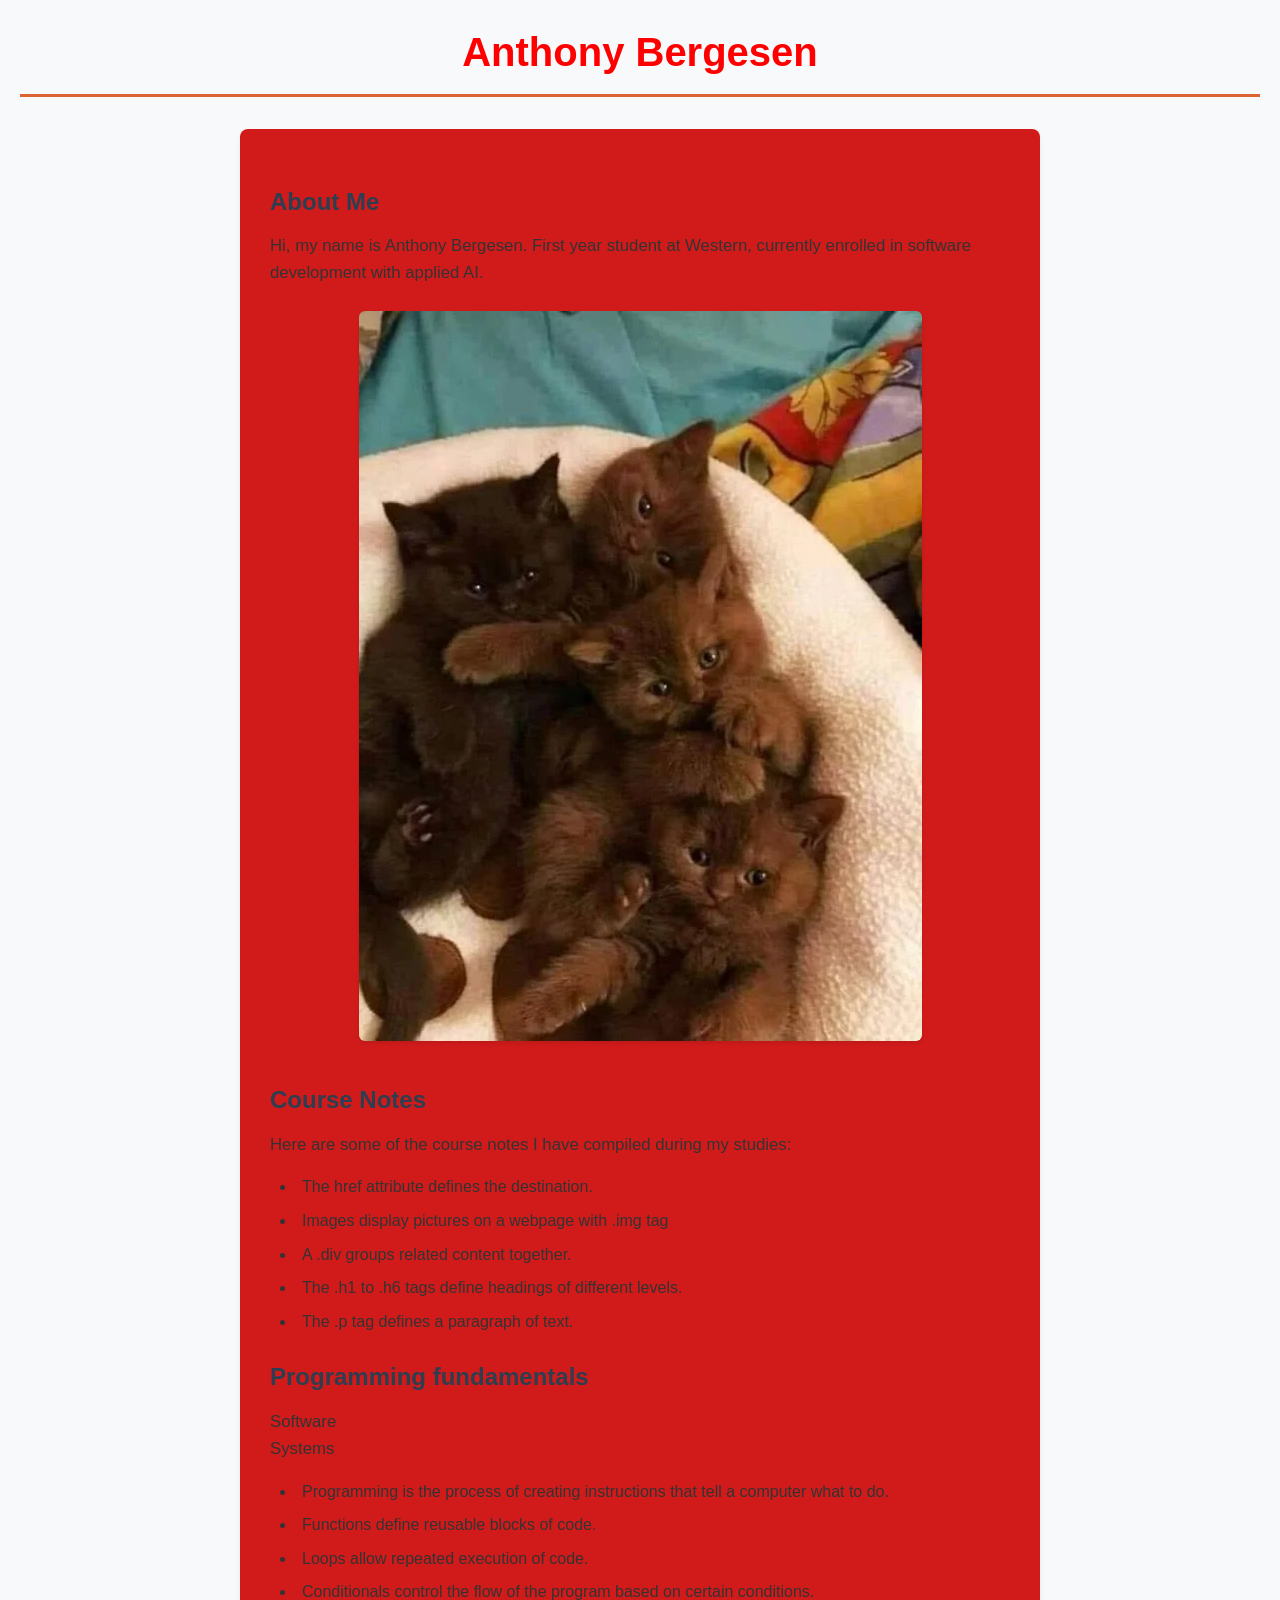
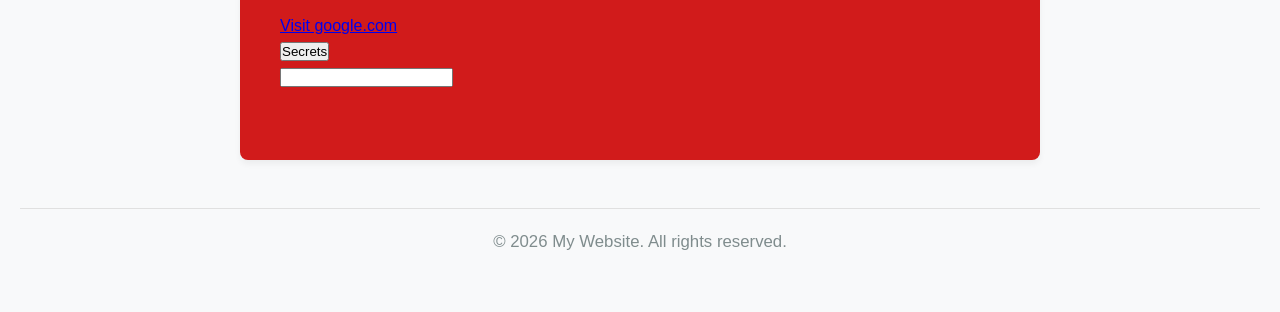
==== index.html @ be9e9750 "finalpart1" ====
<!DOCTYPE html>
<html lang="en">
<head>
    <meta charset="UTF-8">
    <meta name="viewport" content="width=device-width, initial-scale=1.0">
    <title>My First Website</title>
    <!-- Link to an external CSS file for styling -->
    <link rel="stylesheet" href="css/styles.css">
</head>
<body>

    <!-- Header Section -->
    <header>
       <div> <h1>Anthony Bergesen</h1> </div>
    </header>

    <!-- Main Content Area -->
    <main>
        <section id="about">
            <h2>About Me</h2>
            <p>Hi, my name is Anthony Bergesen. First year student at Western, currently enrolled in software development with applied AI.</p>
            <img src="brownkitties.webp" alt="Cute brown kitties">
        </section>

        <section id="services">
            <h2>Course Notes</h2>
            <p>Here are some of the course notes I have compiled during my studies: </p>
            <!-- FIXED: Added missing opening ul tag here -->
            <ul>
                <li>The href attribute defines the destination.</li>
                <li>Images display pictures on a webpage with .img tag</li>
                <li>A .div groups related content together.</li>
                <li>The .h1 to .h6 tags define headings of different levels.</li>
                <li>The .p tag defines a paragraph of text.</li>
            </ul> <!-- FIXED: Closed the first list properly before the next heading -->
            
            <h2>Programming fundamentals</h2>  
            <p>Software<br>Systems</p>
        
            <ul>
                <li>Programming is the process of creating instructions that tell a computer what to do.</li>
                <li>Functions define reusable blocks of code.</li>
                <li>Loops allow repeated execution of code.</li>
                <li>Conditionals control the flow of the program based on certain conditions.</li>
                <a href="https://google.com"> Visit google.com</a>
                <br>
                <button>Secrets</button>
                <label for="user-input">
                <br>
                <input type="text">
                <br>

            </ul>
        </section>
    </main>

    <!-- Footer Section -->
    <footer>
        <p>&copy; 2026 My Website. All rights reserved.</p>
    </footer>

    <!-- Link to an external JavaScript file for functionality -->
    <script src="script.js"></script>
</body>
</html>
---- css/styles.css ----
* {
    margin: 0;
    padding: 0;
    box-sizing: border-box;
}



body {
    font-family: 'Segoe UI', Tahoma, Geneva, Verdana, sans-serif;
    line-height: 1.6;
    color: #333333;
    background-color: #f8f9fa;
    padding: 20px;
}

/* 2. Typography & Headers */
h1 {
    font-size: 2.5rem;
    color: red;
    text-align: center;
    margin-bottom: 2rem;
    padding-bottom: 10px;
    border-bottom: 3px solid #db6334;
}

h2 {
    font-size: 1.5rem;
    color: #2c3e50;
    margin-top: 1.5rem;
    margin-bottom: 0.75rem;
}

/* 3. Main Layout Containers */
main {
    max-width: 800px;
    margin: 0 auto;
    background: #d11b1b;
    padding: 30px;
    border-radius: 8px;
    box-shadow: 0 4px 6px rgba(0, 0, 0, 0.05);
}

section {
    margin-bottom: 2.5rem;
}

/* 4. Content Elements (Paragraphs, Images, Lists) */
p {
    margin-bottom: 1rem;
    font-size: 1.05rem;
}

img {
    display: block;
    max-width: 100%;
    height: auto;
    border-radius: 6px;
    margin: 1.5rem auto;
    box-shadow: 0 2px 4px rgba(0, 0, 0, 0.1);
}

ul {
    list-style-position: inside;
    margin-bottom: 1.5rem;
    padding-left: 10px;
}

li {
    margin-bottom: 0.5rem;
    font-size: 1rem;
}

/* 5. Footer styling */
footer {
    text-align: center;
    margin-top: 3rem;
    padding: 20px 0;
    font-size: 0.9rem;
    color: #7f8c8d;
    border-top: 1px solid #e0e0e0;
}
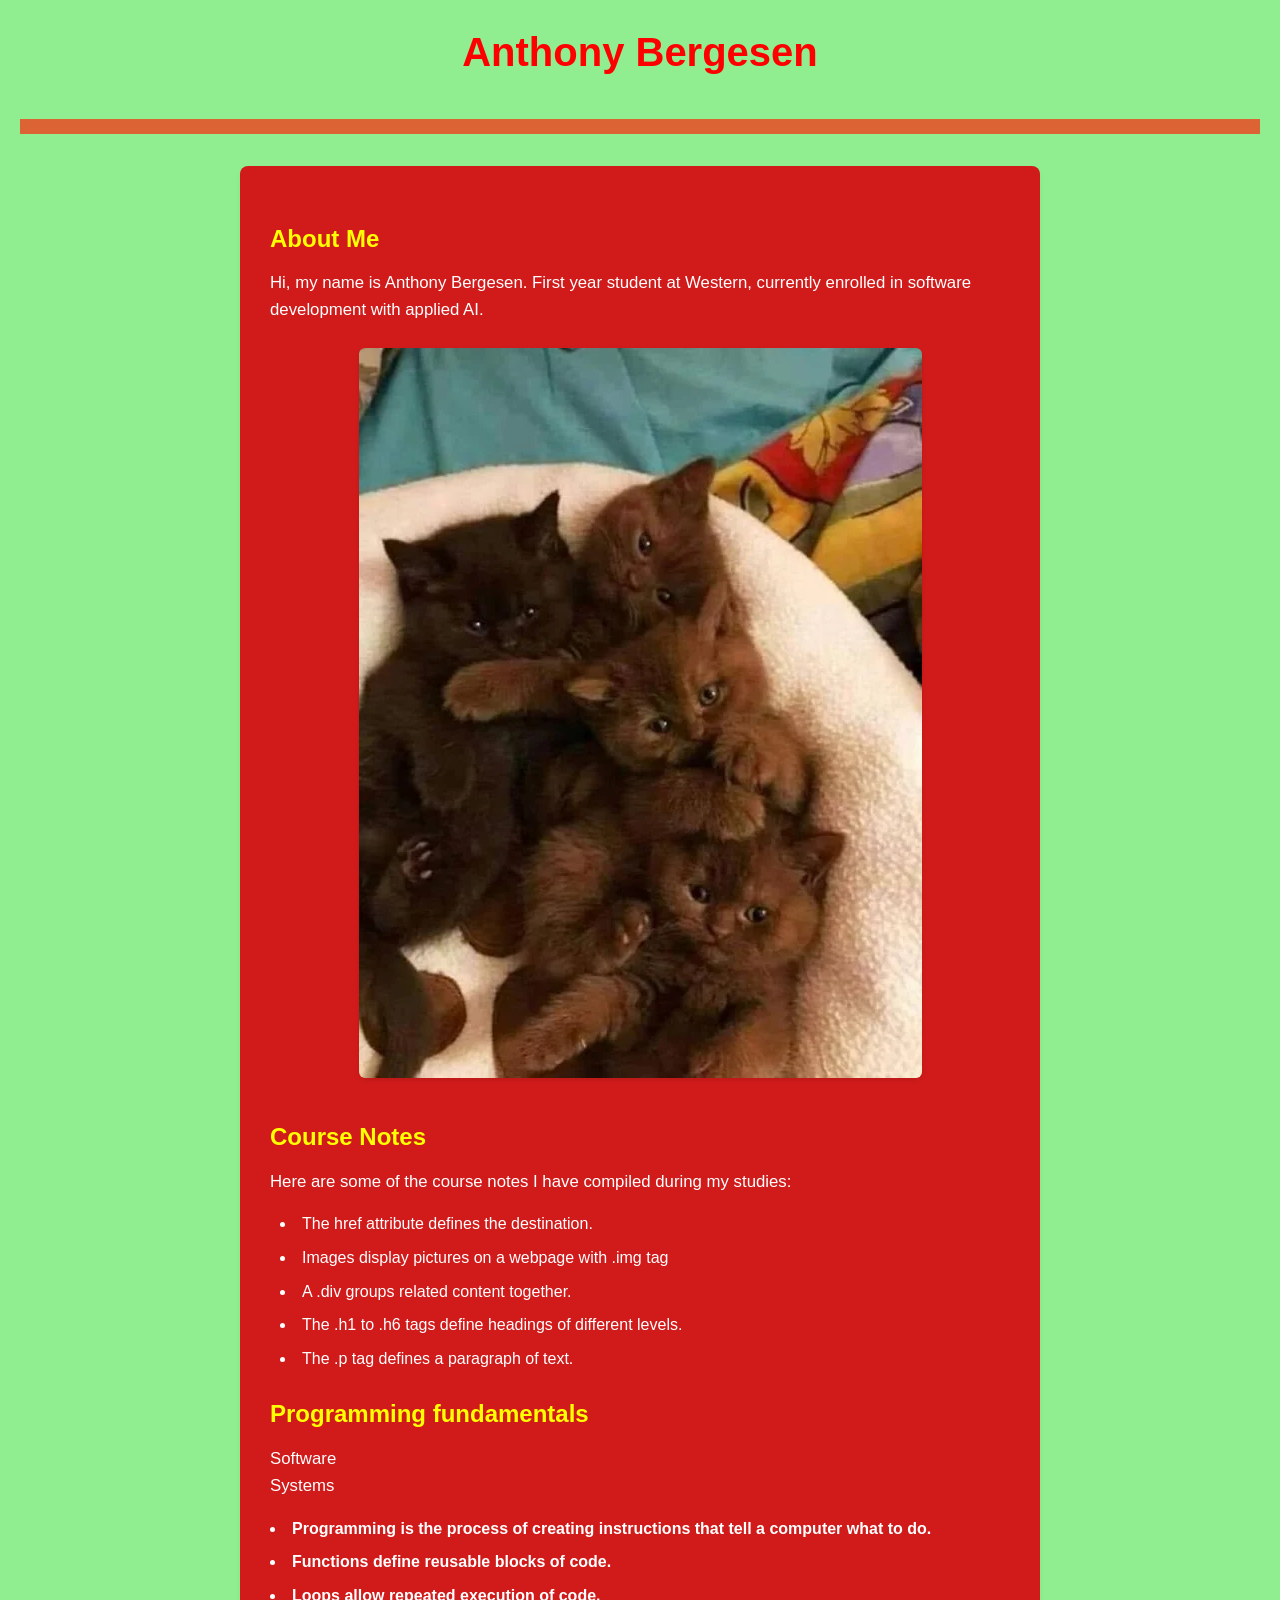
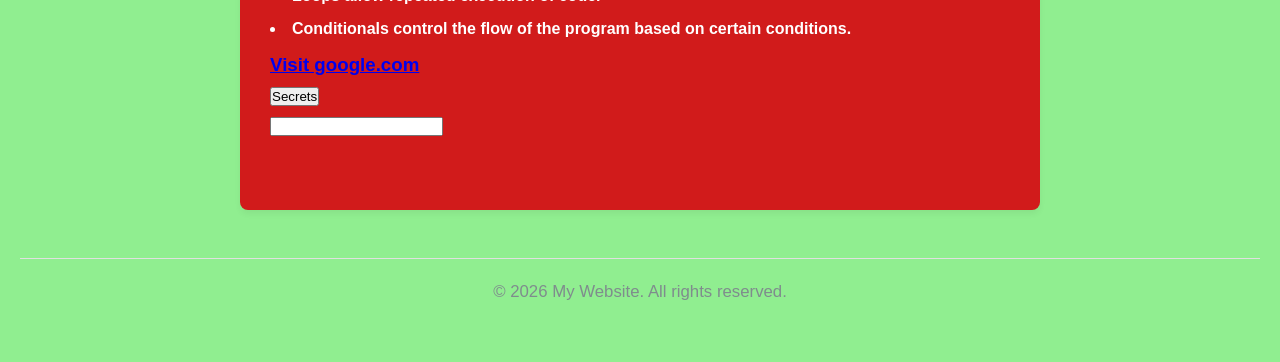
==== commit ca2a79ab: "sandbox changes" ====
--- a/index.html
+++ b/index.html
@@ -19,7 +19,7 @@
         <section id="about">
             <h2>About Me</h2>
             <p>Hi, my name is Anthony Bergesen. First year student at Western, currently enrolled in software development with applied AI.</p>
-            <img src="brownkitties.webp" alt="Cute brown kitties">
+            <img src="images/brownkitties.webp" alt="Cute brown kitties">
         </section>
 
         <section id="services">
@@ -36,7 +36,7 @@
             
             <h2>Programming fundamentals</h2>  
             <p>Software<br>Systems</p>
-        
+            <h3
             <ul>
                 <li>Programming is the process of creating instructions that tell a computer what to do.</li>
                 <li>Functions define reusable blocks of code.</li>
--- a/css/styles.css
+++ b/css/styles.css
@@ -9,8 +9,8 @@
 body {
     font-family: 'Segoe UI', Tahoma, Geneva, Verdana, sans-serif;
     line-height: 1.6;
-    color: #333333;
-    background-color: #f8f9fa;
+    color: white;
+    background-color: lightgreen;
     padding: 20px;
 }
 
@@ -20,13 +20,13 @@
     color: red;
     text-align: center;
     margin-bottom: 2rem;
-    padding-bottom: 10px;
-    border-bottom: 3px solid #db6334;
+    padding-bottom: 35px;
+    border-bottom: 15px solid #db6334;
 }
 
 h2 {
     font-size: 1.5rem;
-    color: #2c3e50;
+    color: yellow;
     margin-top: 1.5rem;
     margin-bottom: 0.75rem;
 }
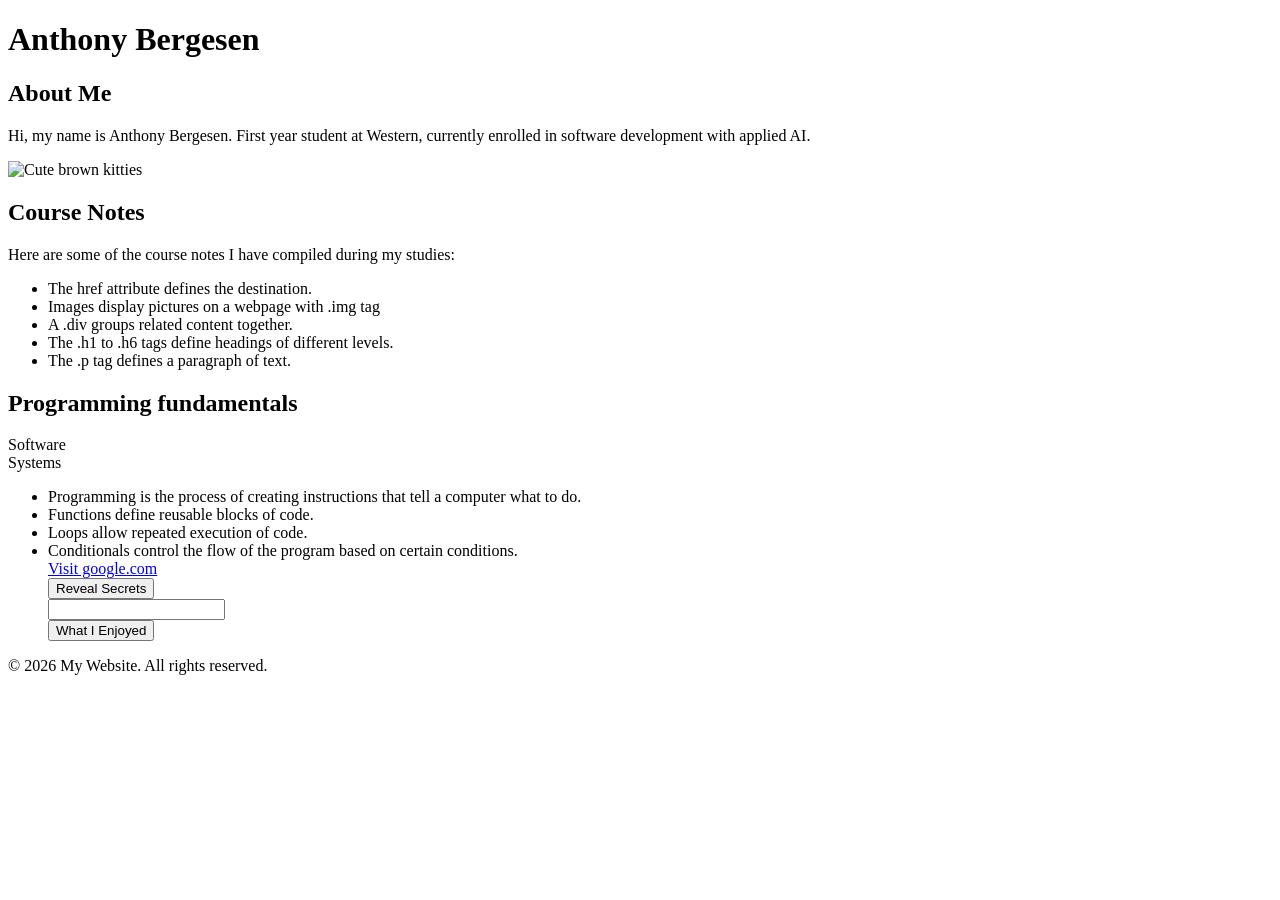
==== commit 38139894: "final for part01" ====
--- a/index.html
+++ b/index.html
@@ -11,7 +11,9 @@
 
     <!-- Header Section -->
     <header>
-       <div> <h1>Anthony Bergesen</h1> </div>
+       <div> 
+        <h1 id="site-header">Anthony Bergesen</h1> 
+    </div>
     </header>
 
     <!-- Main Content Area -->
@@ -36,7 +38,7 @@
             
             <h2>Programming fundamentals</h2>  
             <p>Software<br>Systems</p>
-            <h3
+        
             <ul>
                 <li>Programming is the process of creating instructions that tell a computer what to do.</li>
                 <li>Functions define reusable blocks of code.</li>
@@ -44,14 +46,16 @@
                 <li>Conditionals control the flow of the program based on certain conditions.</li>
                 <a href="https://google.com"> Visit google.com</a>
                 <br>
-                <button>Secrets</button>
+                <button id="secrets-button">Reveal Secrets</button>
                 <label for="user-input">
                 <br>
                 <input type="text">
                 <br>
-
-            </ul>
+<a href="favorites.html">
+    <button id="favorites-button">What I Enjoyed</button>
+</a>
         </section>
+        
     </main>
 
     <!-- Footer Section -->
@@ -60,6 +64,8 @@
     </footer>
 
     <!-- Link to an external JavaScript file for functionality -->
-    <script src="script.js"></script>
+    <script src="JS/script.js">
+       
+    </script>
 </body>
 </html>
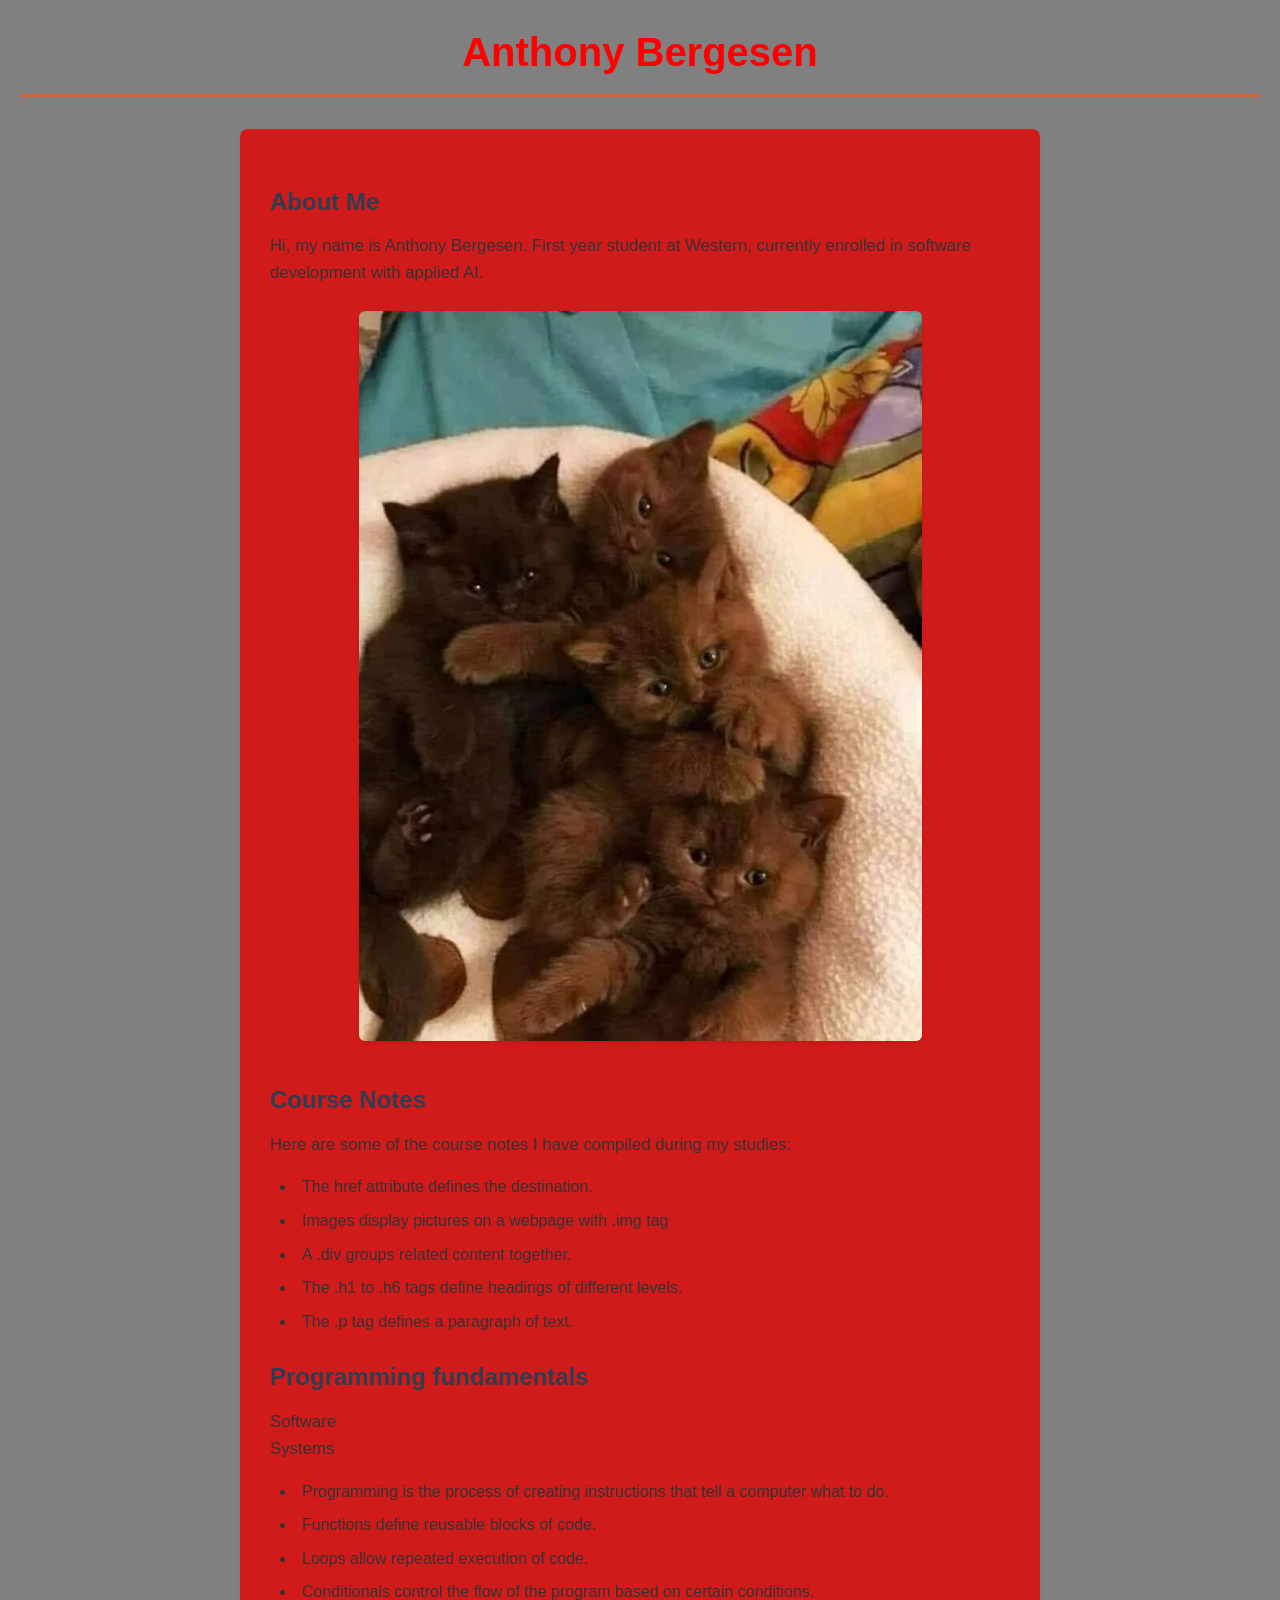
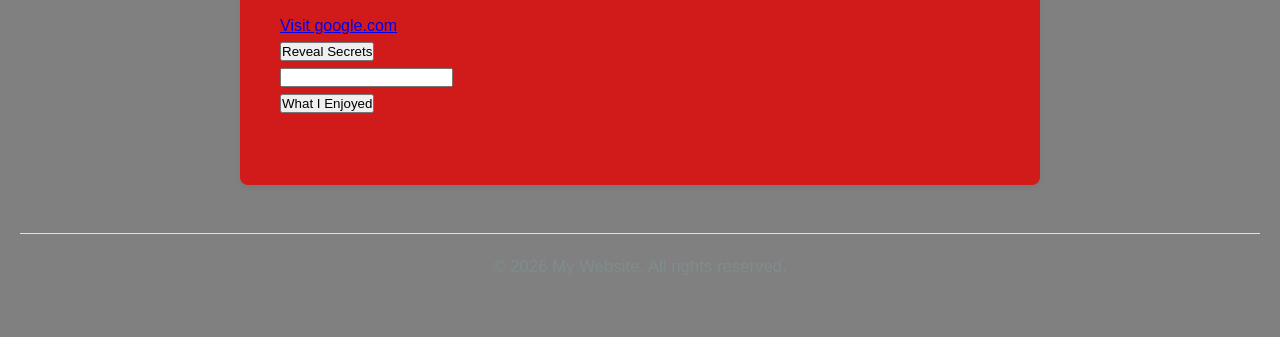
==== commit 292426fc: "finalpart01" ====
--- a/index.html
+++ b/index.html
@@ -52,7 +52,7 @@
                 <input type="text">
                 <br>
 <a href="favorites.html">
-    <button id="favorites-button">What I Enjoyed</button>
+    <button id="favortes-button">What I Enjoyed</button>
 </a>
         </section>
         
--- a/css/styles.css
+++ b/css/styles.css
@@ -0,0 +1,82 @@
+* {
+    margin: 0;
+    padding: 0;
+    box-sizing: border-box;
+}
+
+
+
+body {
+    font-family: 'Segoe UI', Tahoma, Geneva, Verdana, sans-serif;
+    line-height: 1.6;
+    color: #333333;
+    background-color: grey;
+    padding: 20px;
+}
+
+/* 2. Typography & Headers */
+h1 {
+    font-size: 2.5rem;
+    color: red;
+    text-align: center;
+    margin-bottom: 2rem;
+    padding-bottom: 10px;
+    border-bottom: 3px solid #db6334;
+}
+
+h2 {
+    font-size: 1.5rem;
+    color: #2c3e50;
+    margin-top: 1.5rem;
+    margin-bottom: 0.75rem;
+}
+
+/* 3. Main Layout Containers */
+main {
+    max-width: 800px;
+    margin: 0 auto;
+    background: #d11b1b;
+    padding: 30px;
+    border-radius: 8px;
+    box-shadow: 0 4px 6px rgba(0, 0, 0, 0.05);
+}
+
+section {
+    margin-bottom: 2.5rem;
+}
+
+/* 4. Content Elements (Paragraphs, Images, Lists) */
+p {
+    margin-bottom: 1rem;
+    font-size: 1.05rem;
+}
+
+img {
+    display: block;
+    max-width: 100%;
+    height: auto;
+    border-radius: 6px;
+    margin: 1.5rem auto;
+    box-shadow: 0 2px 4px rgba(0, 0, 0, 0.1);
+}
+
+ul {
+    list-style-position: inside;
+    margin-bottom: 1.5rem;
+    padding-left: 10px;
+}
+
+li {
+    margin-bottom: 0.5rem;
+    font-size: 1rem;
+}
+
+/* 5. Footer styling */
+footer {
+    text-align: center;
+    margin-top: 3rem;
+    padding: 20px 0;
+    font-size: 0.9rem;
+    color: #7f8c8d;
+    border-top: 1px solid #e0e0e0;
+}
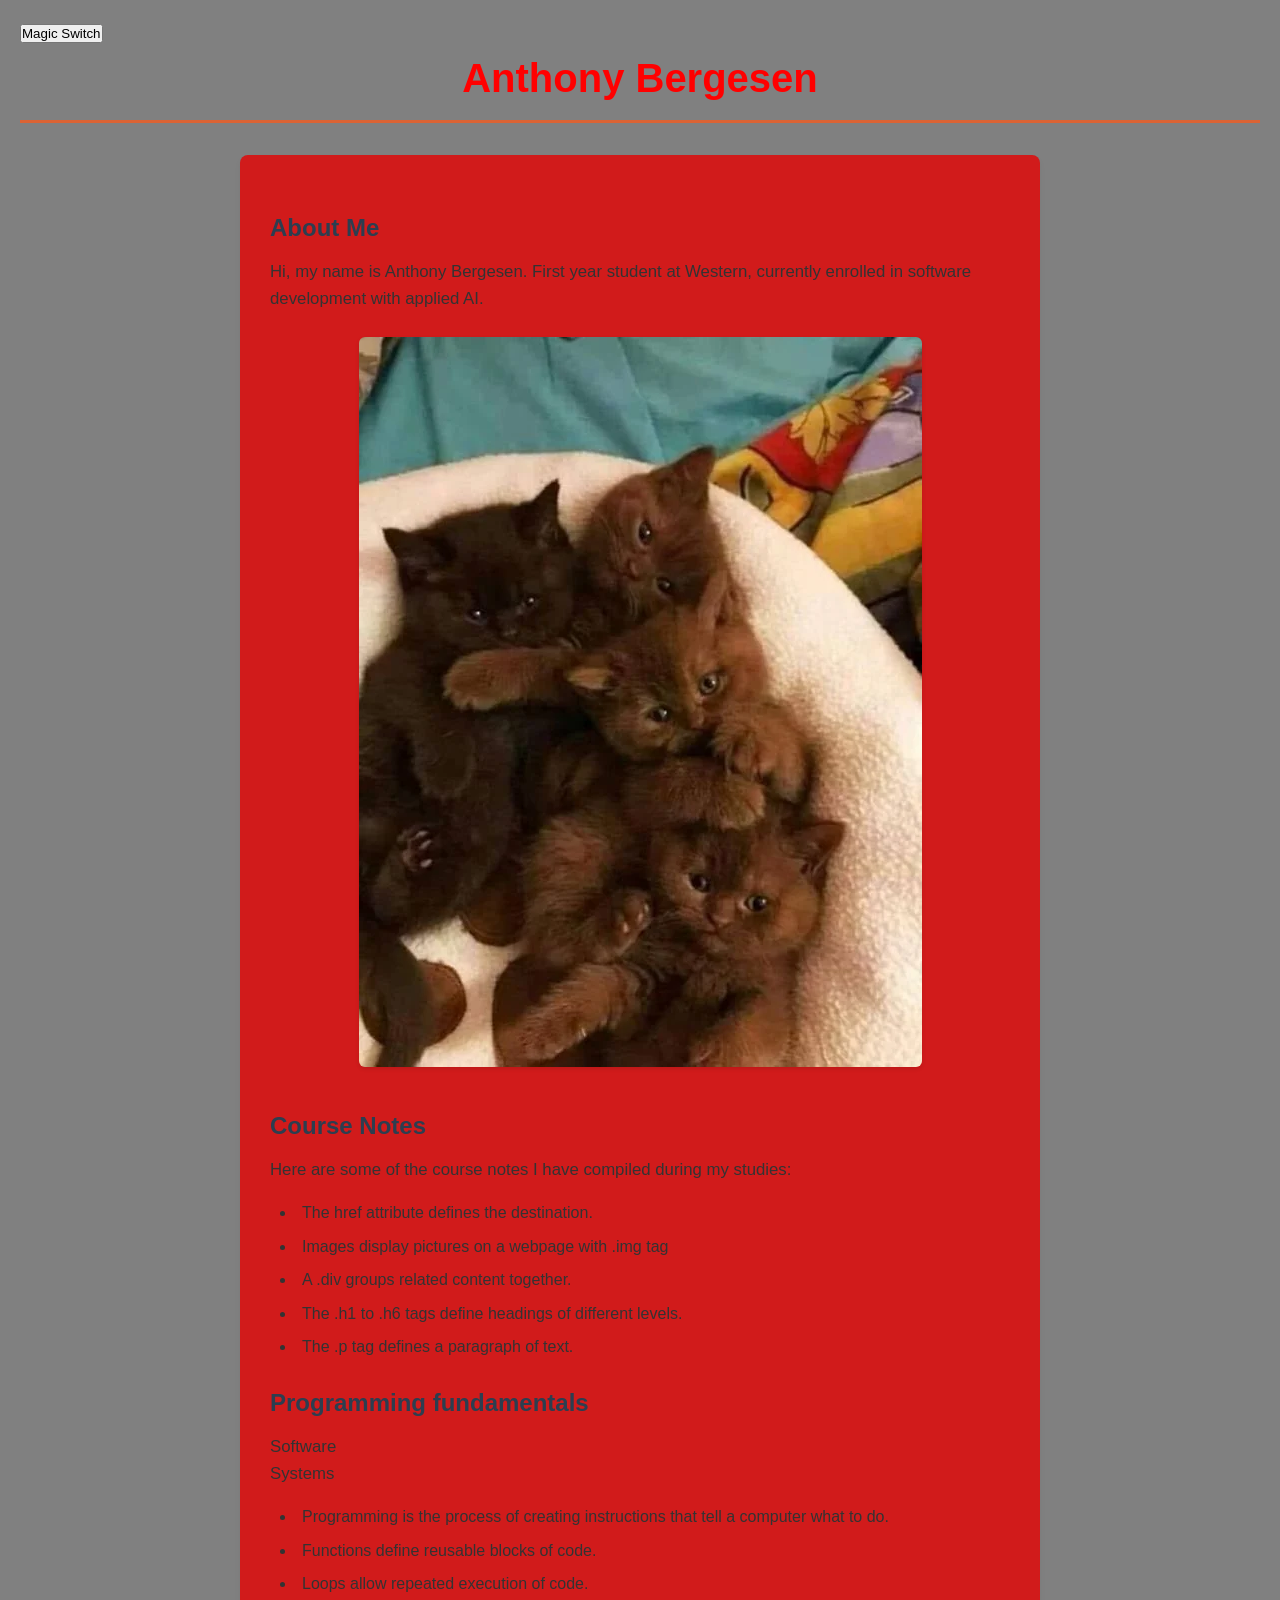
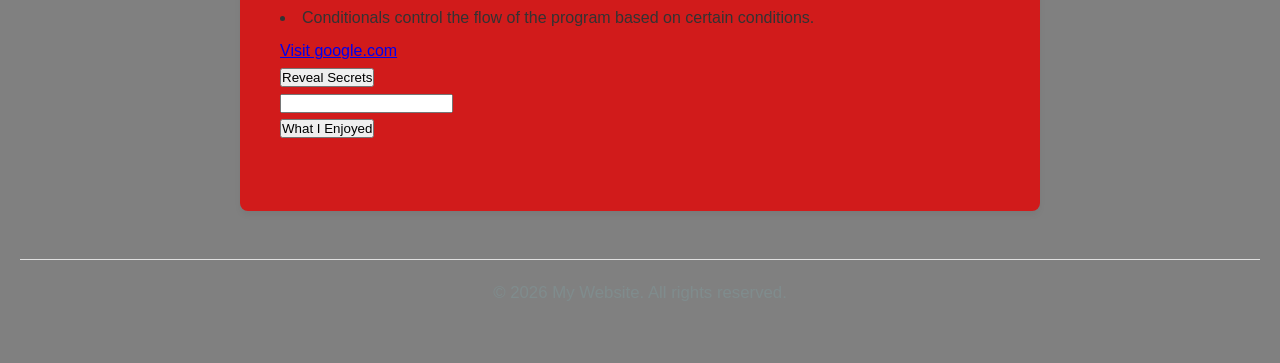
==== commit 92d13cb6: "javascript for final" ====
--- a/index.html
+++ b/index.html
@@ -3,7 +3,7 @@
 <head>
     <meta charset="UTF-8">
     <meta name="viewport" content="width=device-width, initial-scale=1.0">
-    <title>My First Website</title>
+    <title>My First Website Final S.S.</title>
     <!-- Link to an external CSS file for styling -->
     <link rel="stylesheet" href="css/styles.css">
 </head>
@@ -12,6 +12,8 @@
     <!-- Header Section -->
     <header>
        <div> 
+
+        <button class="theme-toggle">Magic Switch</button>
         <h1 id="site-header">Anthony Bergesen</h1> 
     </div>
     </header>
@@ -46,13 +48,16 @@
                 <li>Conditionals control the flow of the program based on certain conditions.</li>
                 <a href="https://google.com"> Visit google.com</a>
                 <br>
-                <button id="secrets-button">Reveal Secrets</button>
+                
+               <button id="secrets-button">Reveal Secrets</button>
+    
                 <label for="user-input">
                 <br>
                 <input type="text">
                 <br>
-<a href="favorites.html">
-    <button id="favortes-button">What I Enjoyed</button>
+                
+<a href="pages/favorites.html">
+    <button id="favorites-button">What I Enjoyed</button>
 </a>
         </section>
         
@@ -64,8 +69,6 @@
     </footer>
 
     <!-- Link to an external JavaScript file for functionality -->
-    <script src="JS/script.js">
-       
-    </script>
+    <script src="JS/script.js" defer></script>
 </body>
 </html>
--- a/css/styles.css
+++ b/css/styles.css
@@ -80,3 +80,14 @@
     color: #7f8c8d;
     border-top: 1px solid #e0e0e0;
 }
+
+body.night-mode,
+body.night-mode header h1,
+body.night-mode #about h2,
+body.night-mode #services h2,
+body.night-mode main,
+body.night-mode a,
+body.night-mode footer {
+    background-color: black;
+    color: purple;
+}
